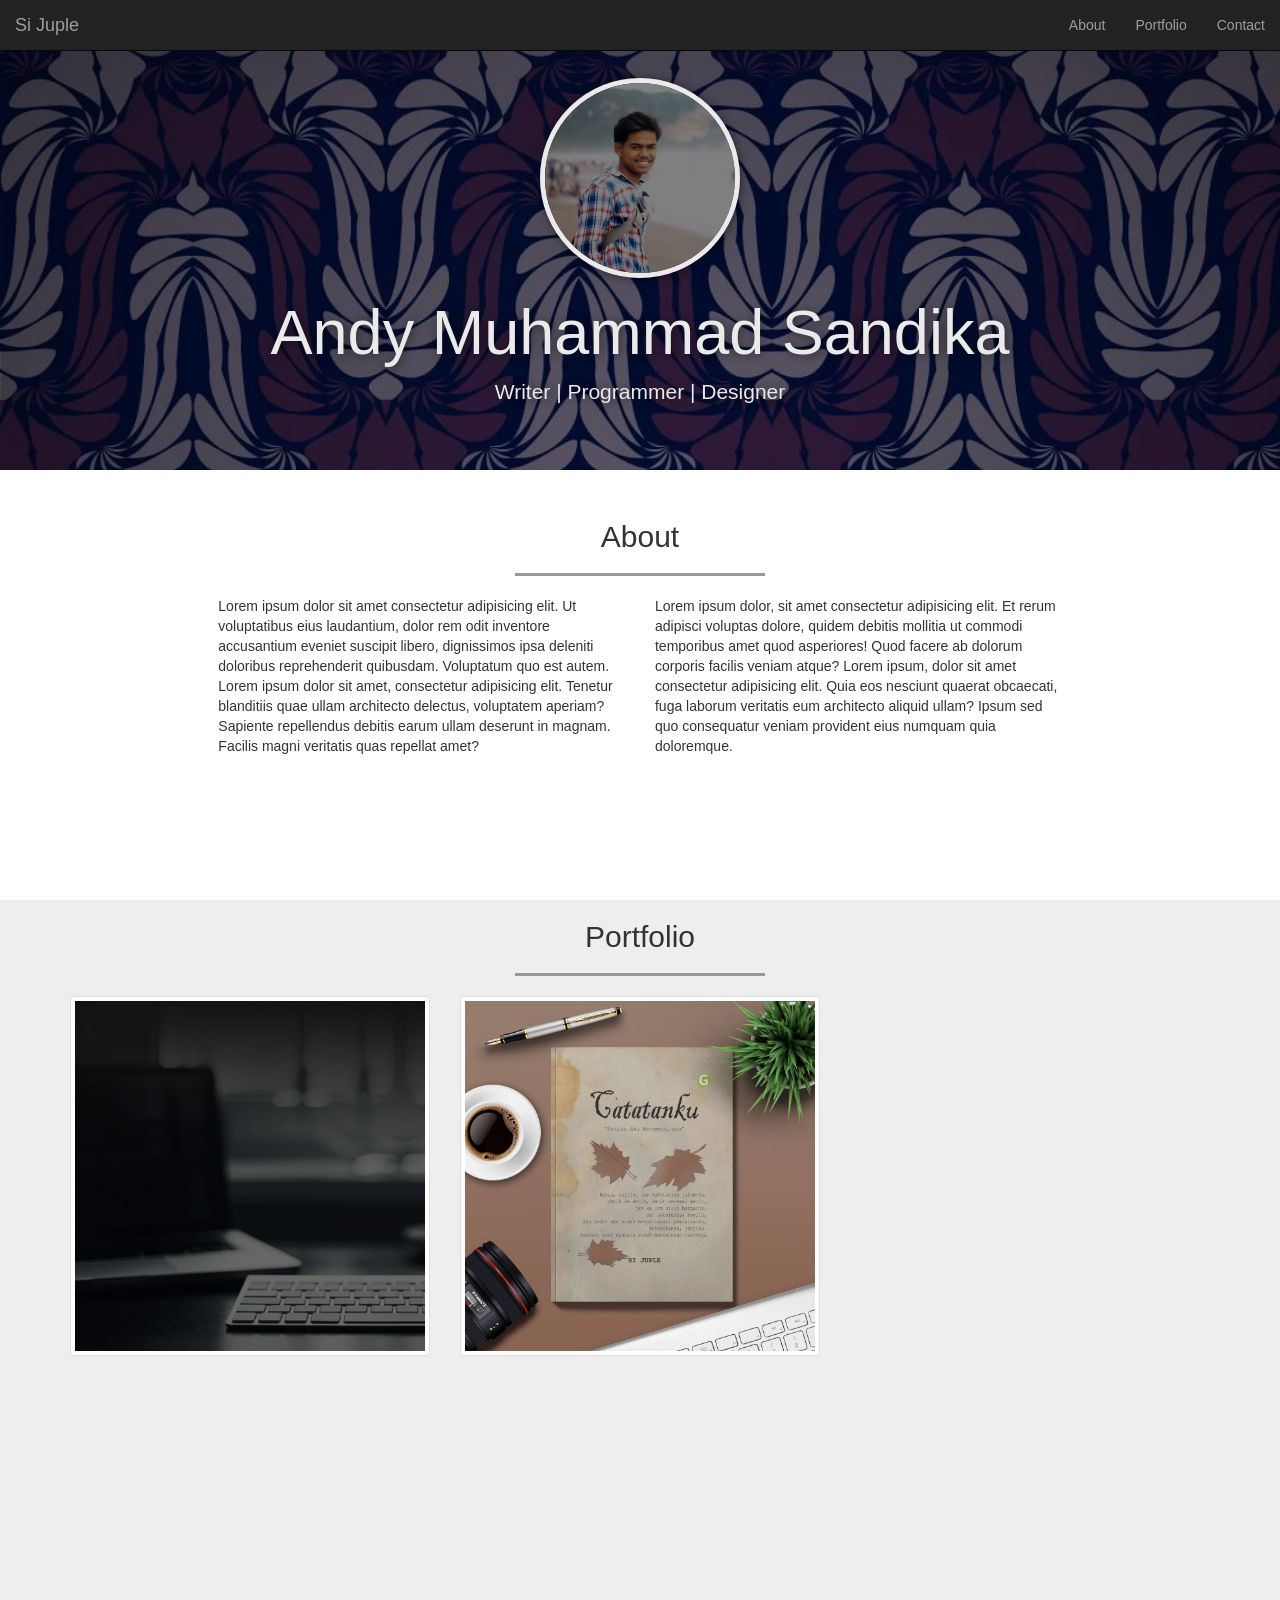
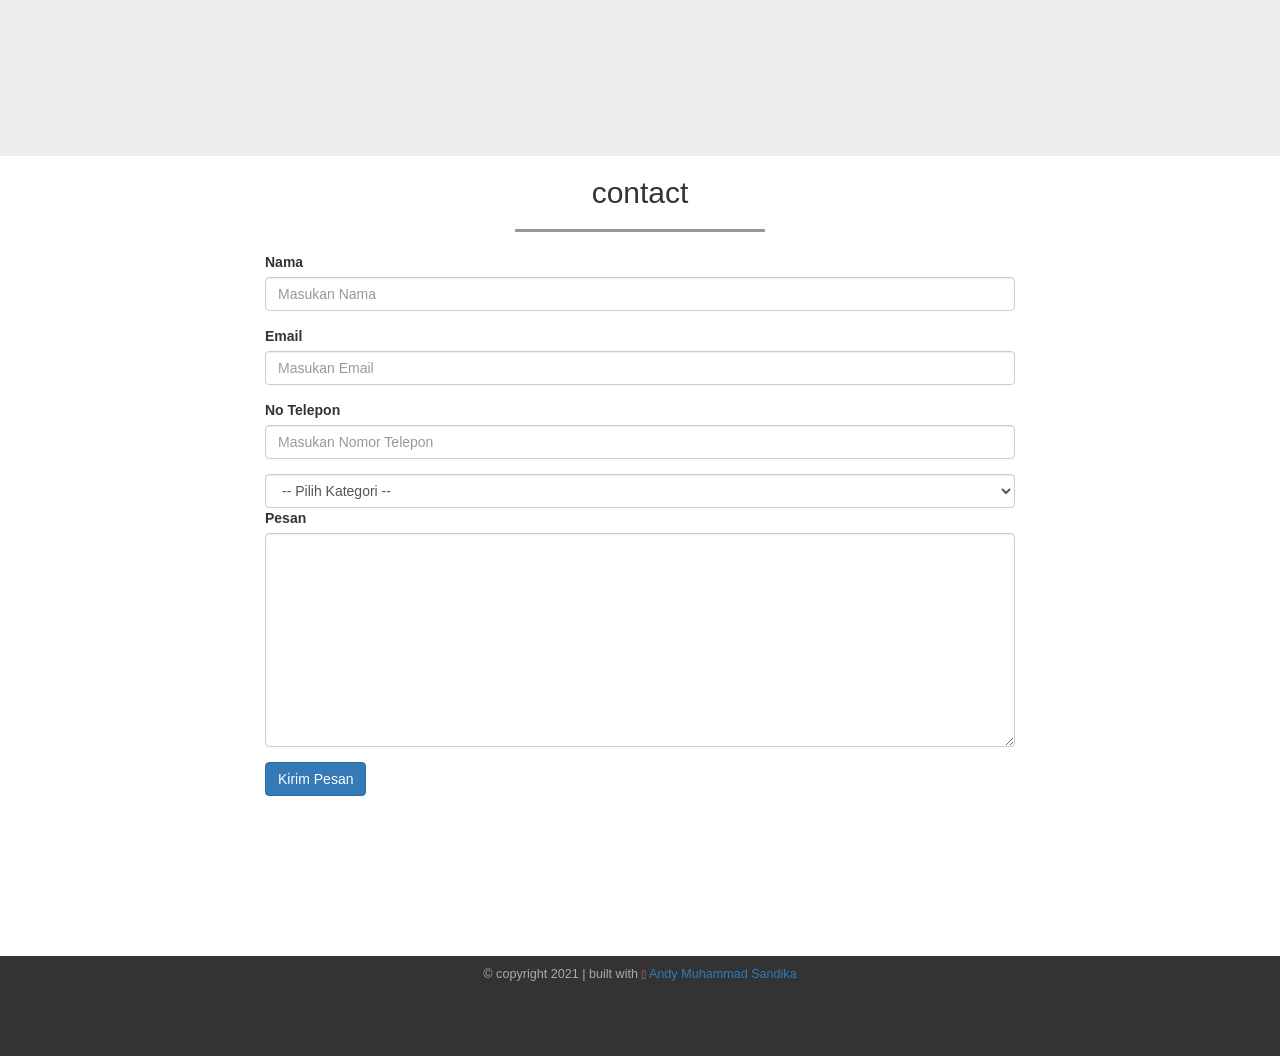
==== index.html @ 8ff4047f "mengubah nama file html" ====
<!DOCTYPE html>
<html lang="en" id="home">
  <head>
    <meta charset="utf-8">
    <meta http-equiv="X-UA-Compatible" content="IE=edge">
    <meta name="viewport" content="width=device-width, initial-scale=1">
    <!-- The above 3 meta tags *must* come first in the head; any other head content must come *after* these tags -->
    <title>Portofolio</title>

    <!-- Bootstrap -->
    <link href="css/bootstrap.min.css" rel="stylesheet">
    <link rel="stylesheet" href="css/style.css">

    <!-- HTML5 shim and Respond.js for IE8 support of HTML5 elements and media queries -->
    <!-- WARNING: Respond.js doesn't work if you view the page via file:// -->
    <!--[if lt IE 9]>
      <script src="https://oss.maxcdn.com/html5shiv/3.7.3/html5shiv.min.js"></script>
      <script src="https://oss.maxcdn.com/respond/1.4.2/respond.min.js"></script>
    <![endif]-->
  </head>
  <body>

    <!-- navbar -->
    <nav class="navbar navbar-inverse navbar-fixed-top">
        <div class="container-fluid">
            <div class="navbar-header">
                <button type="button" class="navbar-toggle collapsed" data-toggle="collapse" data-target="#bs-example-navbar-collapse-1" aria-expanded="false">
                    <span class="sr-only">Toggle navigation</span>
                    <span class="icon-bar"></span>
                    <span class="icon-bar"></span>
                    <span class="icon-bar"></span>
                </button>

                <a href="#home" class="navbar-brand page-scroll">Si Juple</a>
            </div>

            <div class="collapse navbar-collapse" id="bs-example-navbar-collapse-1">
                <ul class="nav navbar-nav navbar-right">
                    <li><a href="#about" class="page-scroll">About</a></li>
                    <li><a href="#portfolio" class="page-scroll">Portfolio</a></li>
                    <li><a href="#contact" class="page-scroll">Contact</a></li>
                </ul>
            </div>
        </div>
    </nav>
    <!-- akhir dari navbar -->


    
    <!-- jumbotron -->
    <div class="jumbotron text-center">
        <img src="img/andy.JPG" class="img-circle">
        <h1>Andy Muhammad Sandika</h1>
        <p>Writer | Programmer | Designer </p>
    </div>
    <!-- akhir dari jumbotron -->


    <!-- about -->
    <section class="about" id="about">
        <div class="container">
            <div class="row">
                <div class="col-sm-12">
                    <h2 class="text-center">About</h2>
                    <hr>
                </div>
            </div>
        </div>

        <div class="row">
            <div class="col-sm-4 col-sm-offset-2">
                <p class="pKiri">Lorem ipsum dolor sit amet consectetur adipisicing elit. Ut voluptatibus eius laudantium, dolor rem odit inventore accusantium eveniet suscipit libero, dignissimos ipsa deleniti doloribus reprehenderit quibusdam. Voluptatum quo est autem. Lorem ipsum dolor sit amet, consectetur adipisicing elit. Tenetur blanditiis quae ullam architecto delectus, voluptatem aperiam? Sapiente repellendus debitis earum ullam deserunt in magnam. Facilis magni veritatis quas repellat amet?</p>
            </div>
            <div class="col-sm-4">
                <p class="pKanan">Lorem ipsum dolor, sit amet consectetur adipisicing elit. Et rerum adipisci voluptas dolore, quidem debitis mollitia ut commodi temporibus amet quod asperiores! Quod facere ab dolorum corporis facilis veniam atque? Lorem ipsum, dolor sit amet consectetur adipisicing elit. Quia eos nesciunt quaerat obcaecati, fuga laborum veritatis eum architecto aliquid ullam? Ipsum sed quo consequatur veniam provident eius numquam quia doloremque.</p>
            </div>
        </div>
    </section>
    <!-- akhir dari about -->

    
    <!-- portfolio -->
    <section class="portfolio" id="portfolio">
        <div class="container">
            <div class="row">
                <div class="col-sm-12  text-center">
                    <h2>Portfolio</h2>
                    <hr>
                </div>
            </div>

<!-- untuk menambahkan caption dibawah gambar -->
<!-- tambahkan sintaks dibawah ini, dibawah sintaks div.col-sm-4 -->
<!-- div.card lalu div.card-boy lalu div.card-text -->

            <div class="row">
                <div class="col-sm-4">
                    <a href="" class="thumbnail">
                        <img src="img/1.jpg">
                    </a>
                </div> <div class="col-sm-4">
                    <a href="" class="thumbnail">
                        <img src="img/2.jpg">
                    </a>
                </div> <div class="col-sm-4">
                    <a href="" class="thumbnail">
                        <img src="img/7.jpg">
                    </a>
                </div> <div class="col-sm-4">
                    <a href="" class="thumbnail">
                        <img src="img/4.jpg">
                    </a>
                </div> <div class="col-sm-4">
                    <a href="" class="thumbnail">
                        <img src="img/5.jpg">
                    </a>
                </div>
                <div class="col-sm-4">
                    <a href="" class="thumbnail">
                        <img src="img/6.jpg">
                    </a>
                </div>
            </div>
        
        </div>
    </section>
    <!-- akhir dari portfolio -->


    <!-- contact -->
    <section class="contact" id="contact">
      <div class="container">
        <div class="row">
            <div class="col-sm-12 text-center">
                <h2>contact</h2>
                <hr>
            </div>
        </div>

        <div class="row">
            <div class="col-sm-8 col-sm-offset-2">
                <form>
                    <div class="form-group">
                        <label for="nama">Nama</label>
                        <input type="text" id="nama" class="form-control" placeholder="Masukan Nama">
                    </div>
                    <div class="form-group">
                        <label for="email">Email</label>
                        <input type="text" id="email" class="form-control" placeholder="Masukan Email">
                    </div>
                    <div class="form-group">
                        <label for="telp">No Telepon</label>
                        <input type="tel" id="telp" class="form-control" placeholder="Masukan Nomor Telepon">
                    </div>

                    <select class="form-control">
                        <option>-- Pilih Kategori --</option>
                        <option>Web Design</option>
                        <option>Web Development</option>
                    </select>
                    <div class="form-group">
                        <label for="pesan">Pesan</label>
                        <textarea class="form-control" rows="10"></textarea>
                    </div>
                    <button type="submit" class="btn btn-primary">Kirim Pesan</button>
                    

                </form>
            </div>
        </div>
      </div>
    </section>
    <!-- akhir dari contact -->

    <!-- footer -->
    <footer>
        <div class="container text-center">
            <div class="row">
                <div class="col-sm-12">
                    <p>&copy; copyright 2021 | built with <i class="glyphicon glyphicon-heart"></i> <a href="https://www.instagram.com/lebihkerendari.andiarsyil/">Andy Muhammad Sandika</a></p>
                </div>
            </div>
        </div>
    </footer>
    <!-- akhir dari footer -->

    <!-- untuk penggunaan offline download dulu jQuerry nya, dan ganti src nya -->
    <!-- jQuery (necessary for Bootstrap's JavaScript plugins) -->
    <script src="js/jquery-3.5.1.min.js"></script>
    <script src="js/jquery.easing.1.3.js"></script>
    <!-- Include all compiled plugins (below), or include individual files as needed -->
    <script src="js/bootstrap.min.js"></script>

    <script src="js/script.js"></script>
  </body>
</html>
---- css/style.css ----
html {
    position: relative;
}

body {
    margin-top: 30px;
    margin-bottom: 100px;
}

.jumbotron {
    background-image: url('../img/header-bg.jpg');
    background-attachment: fixed;
    background-size: cover;
    background-position: 0 -50px;
    color: #eaeaea;
    overflow: hidden;
}

.jumbotron img {
    width: 200px;
    border: 5px solid #eaeaea;
    box-shadow: 1px 1px 10px rgba(0, 0, 0, 0.5);
    
}

.jumbotron h1, .jumbotron p {
    text-shadow: 1px 1px 10px rgba(0, 0, 0, 0.5);
}

hr {
    width: 250px;
    border-top: 3px solid #999999 ;
}

section {
    min-height: 400px;
}

.pKiri, .pKanan {
    opacity: 0;
    transform: translate(-50px, 0);
    transition: 1s;
}

.pKanan {
    transform: translate(50px, 0);
}

.pKiri.pMuncul, .pKanan.pMuncul {
    opacity: 1;
    transform: translate(0,0);
}

.portfolio {
    background-color: #eeeeee;
}

.portfolio .thumbnail {
    opacity: 0;
    transform: translate(0, -40px);
    transition: .5s;
}

.portfolio .thumbnail.muncul {
    opacity: 1;
    transform: translate(0,0);
}

.contact {
    min-height: 800px;
}

footer {
    position: absolute;
    bottom: 0;
    width: 100%;
    height: 100px;
    background-color: #333333;
    padding-top: 10px;

}

footer p {
    color: #aaaaaa;
    font-size: 0.9em;
}

footer p i {
    color: salmon;
}
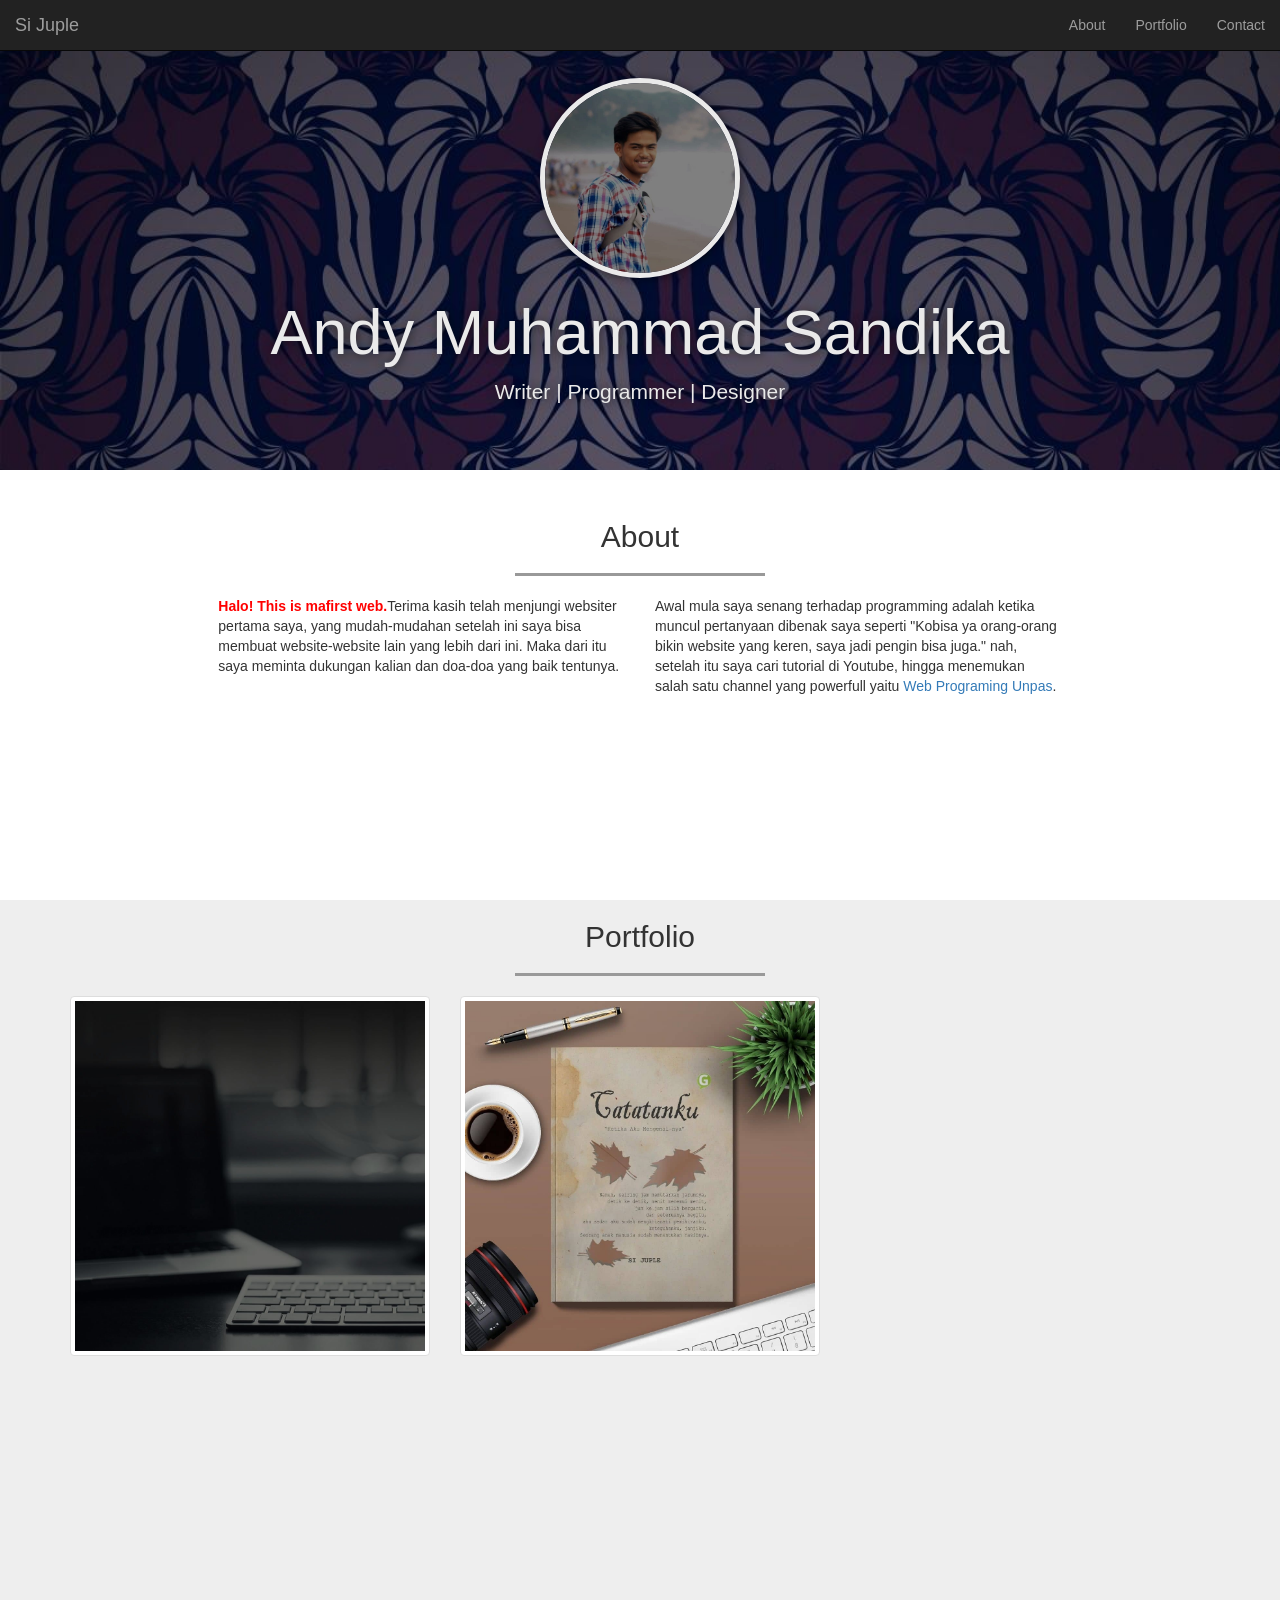
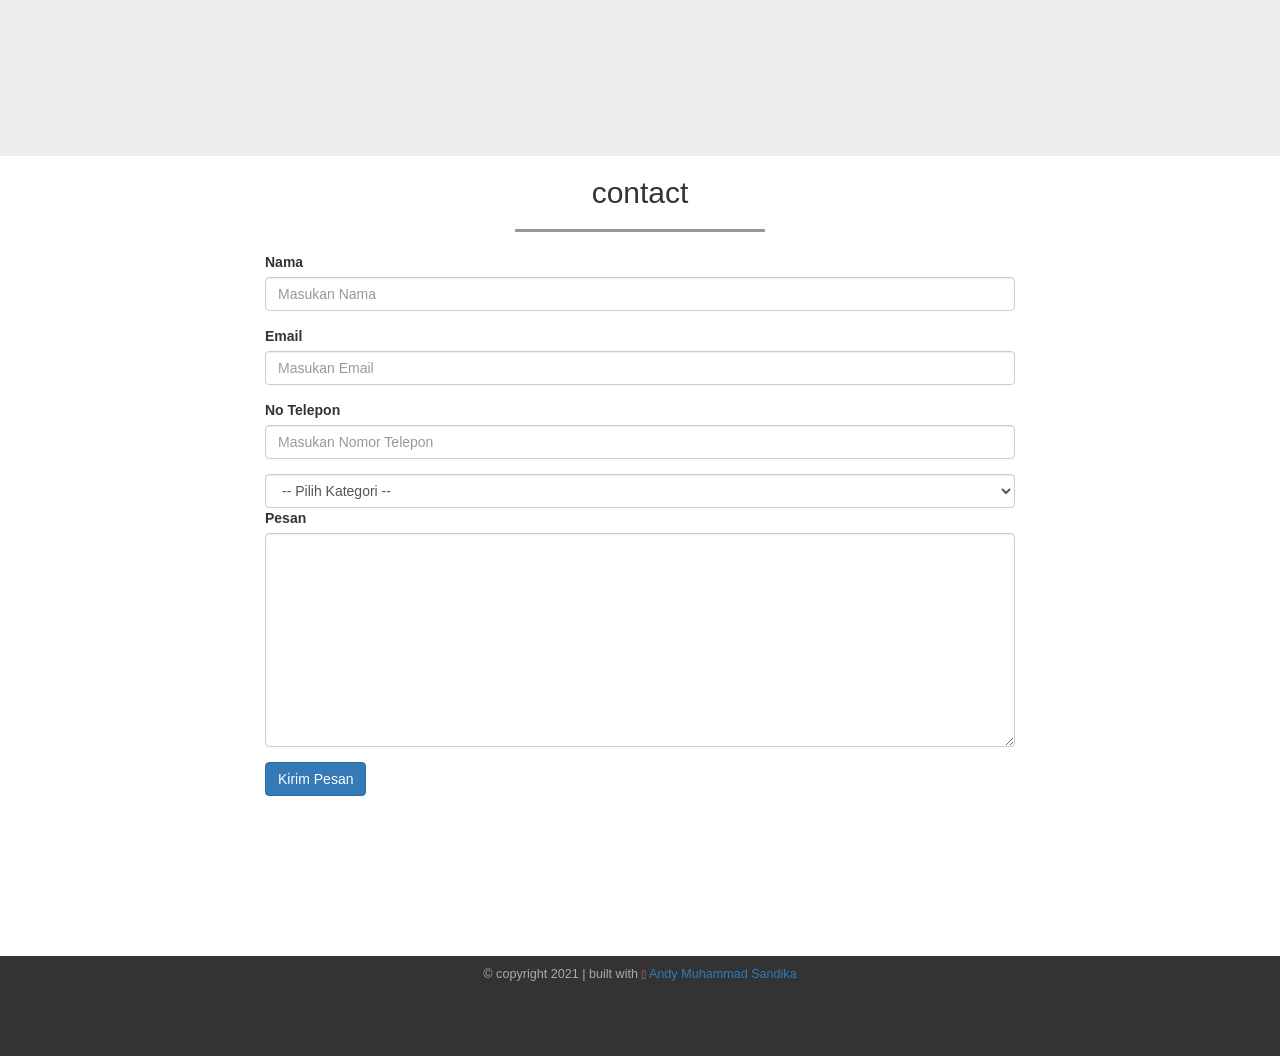
==== commit 8f490ed8: "memodifikasi file html" ====
--- a/index.html
+++ b/index.html
@@ -69,10 +69,10 @@
 
         <div class="row">
             <div class="col-sm-4 col-sm-offset-2">
-                <p class="pKiri">Lorem ipsum dolor sit amet consectetur adipisicing elit. Ut voluptatibus eius laudantium, dolor rem odit inventore accusantium eveniet suscipit libero, dignissimos ipsa deleniti doloribus reprehenderit quibusdam. Voluptatum quo est autem. Lorem ipsum dolor sit amet, consectetur adipisicing elit. Tenetur blanditiis quae ullam architecto delectus, voluptatem aperiam? Sapiente repellendus debitis earum ullam deserunt in magnam. Facilis magni veritatis quas repellat amet?</p>
+                <p class="pKiri"><span style="color: red;"><b>Halo! This is mafirst web.</b></span>Terima kasih telah menjungi websiter pertama saya, yang mudah-mudahan setelah ini saya bisa membuat website-website lain yang lebih dari ini. Maka dari itu saya meminta dukungan kalian dan doa-doa yang baik tentunya.</p>
             </div>
             <div class="col-sm-4">
-                <p class="pKanan">Lorem ipsum dolor, sit amet consectetur adipisicing elit. Et rerum adipisci voluptas dolore, quidem debitis mollitia ut commodi temporibus amet quod asperiores! Quod facere ab dolorum corporis facilis veniam atque? Lorem ipsum, dolor sit amet consectetur adipisicing elit. Quia eos nesciunt quaerat obcaecati, fuga laborum veritatis eum architecto aliquid ullam? Ipsum sed quo consequatur veniam provident eius numquam quia doloremque.</p>
+                <p class="pKanan">Awal mula saya senang terhadap programming adalah ketika muncul pertanyaan dibenak saya seperti "Kobisa ya orang-orang bikin website yang keren, saya jadi pengin bisa juga." nah, setelah itu saya cari tutorial di Youtube, hingga menemukan salah satu channel yang powerfull yaitu <a href="https://www.youtube.com/channel/UCkXmLjEr95LVtGuIm3l2dPg">Web Programing Unpas</a>.</p>
             </div>
         </div>
     </section>
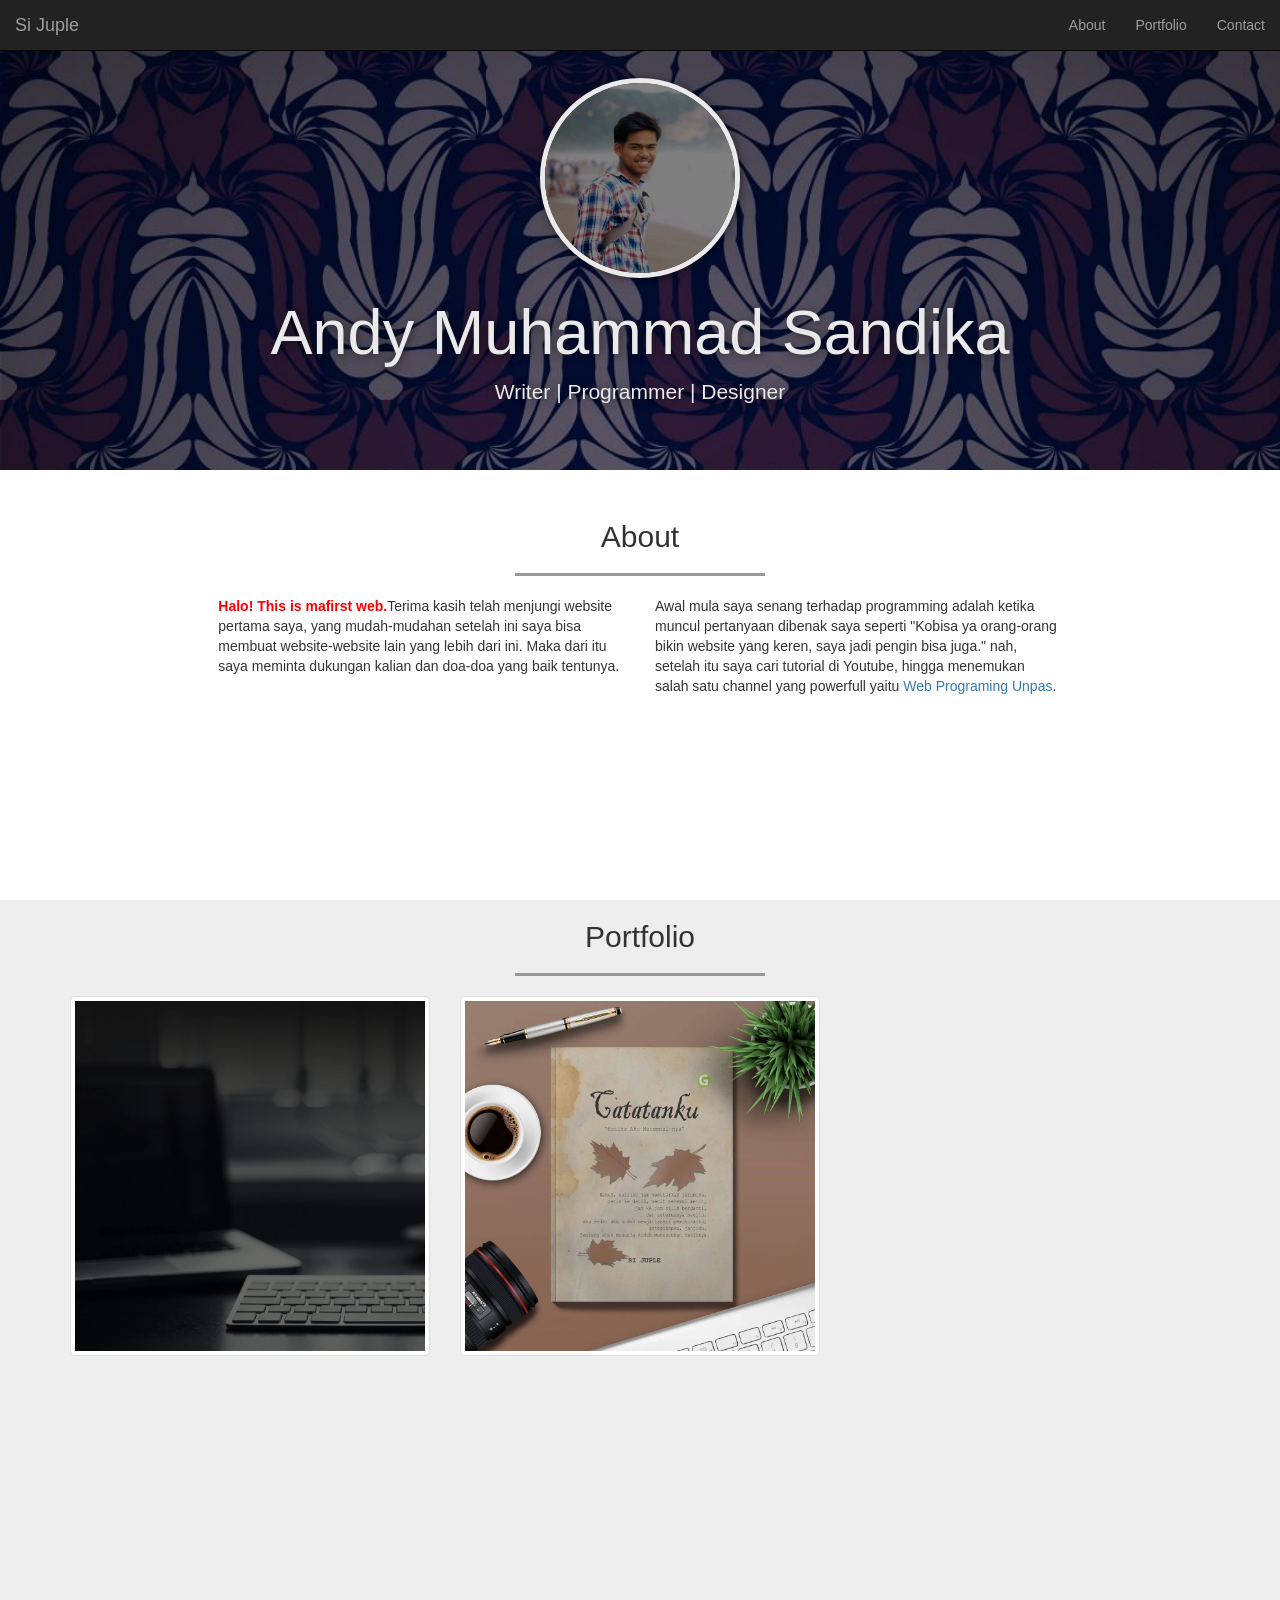
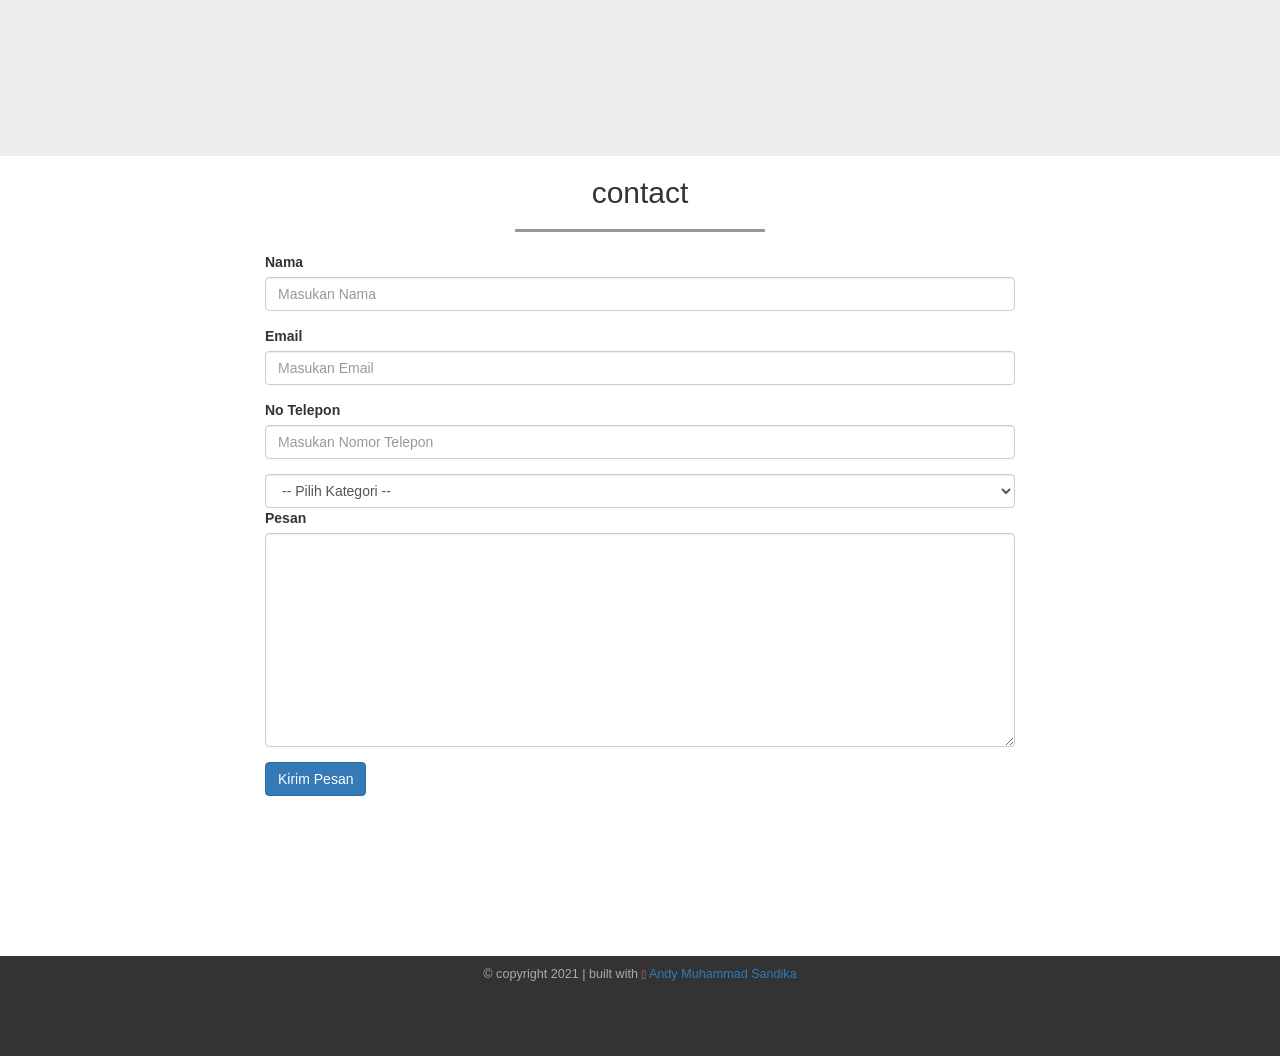
==== commit 2b6fcb9d: "memodifikasi typo di file html" ====
--- a/index.html
+++ b/index.html
@@ -69,7 +69,7 @@
 
         <div class="row">
             <div class="col-sm-4 col-sm-offset-2">
-                <p class="pKiri"><span style="color: red;"><b>Halo! This is mafirst web.</b></span>Terima kasih telah menjungi websiter pertama saya, yang mudah-mudahan setelah ini saya bisa membuat website-website lain yang lebih dari ini. Maka dari itu saya meminta dukungan kalian dan doa-doa yang baik tentunya.</p>
+                <p class="pKiri"><span style="color: red;"><b>Halo! This is mafirst web.</b></span>Terima kasih telah menjungi website pertama saya, yang mudah-mudahan setelah ini saya bisa membuat website-website lain yang lebih dari ini. Maka dari itu saya meminta dukungan kalian dan doa-doa yang baik tentunya.</p>
             </div>
             <div class="col-sm-4">
                 <p class="pKanan">Awal mula saya senang terhadap programming adalah ketika muncul pertanyaan dibenak saya seperti "Kobisa ya orang-orang bikin website yang keren, saya jadi pengin bisa juga." nah, setelah itu saya cari tutorial di Youtube, hingga menemukan salah satu channel yang powerfull yaitu <a href="https://www.youtube.com/channel/UCkXmLjEr95LVtGuIm3l2dPg">Web Programing Unpas</a>.</p>
